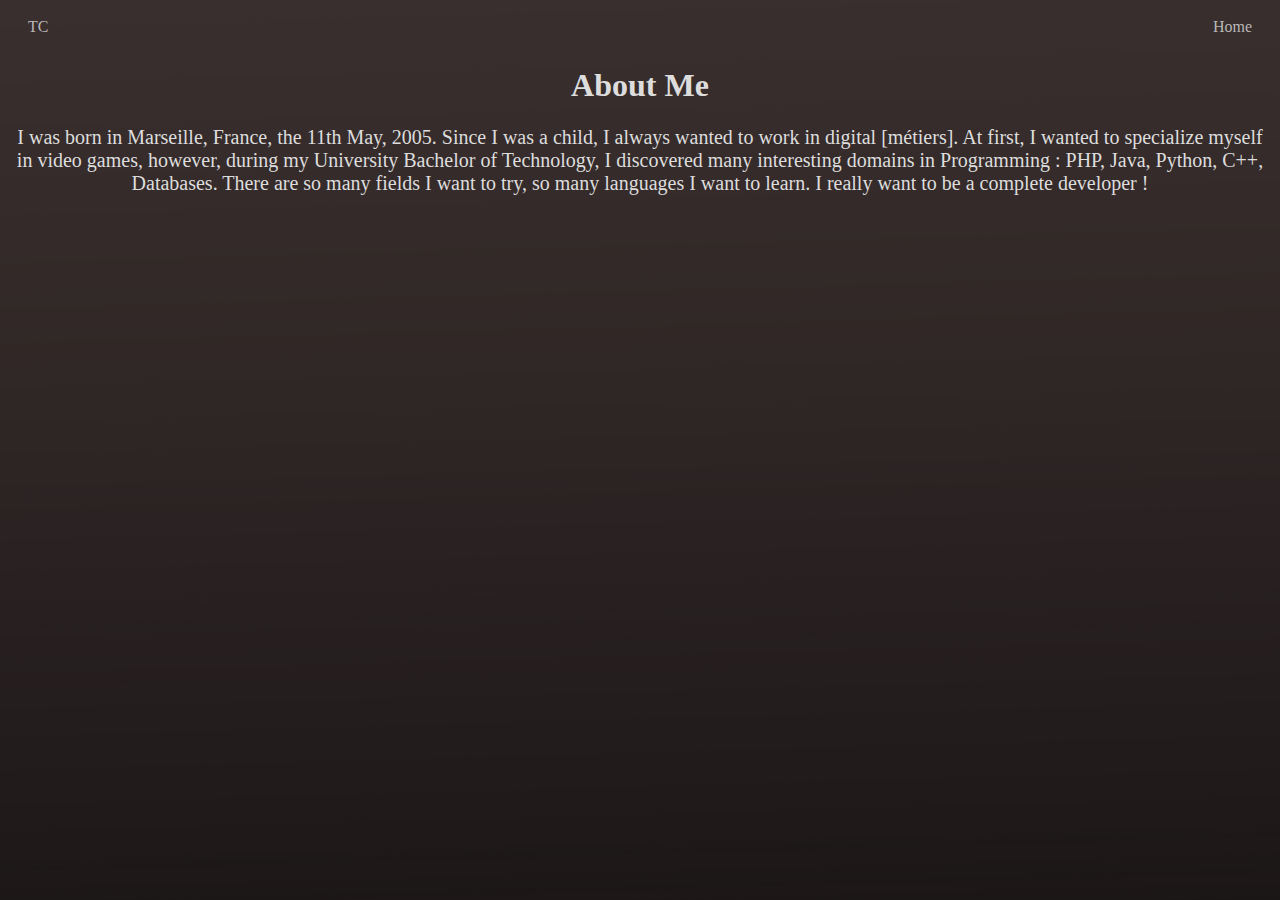
==== about.html @ 92aca05a "Ajout d'une page about, et d'informations dans index.html." ====
<!DOCTYPE html>
<html lang="en">
<head>
  <meta charset="utf-8">
  <meta name="viewport" content="width=device-width, initial-scale=1">
  <title>Cyril's Portfolio</title>
  <link rel="stylesheet" href="css/style.css">
  <meta name="description" content="A website made by Cyril T., studying Computer Sciences in AMU.">

</head>
<body>


<section class="navbar" id="navbar">
  <ul>
    <a href="index.html" class="left"><li>TC</li></a>
    <a href="index.html"><li>Home</li></a>

  </ul>

</section>

<h1>About Me </h1>
<p>I was born in Marseille, France, the 11th May, 2005.
Since I was a child, I always wanted to work in digital [métiers]. At first, I wanted to specialize myself in video
  games, however, during my University Bachelor of Technology, I discovered many interesting domains in Programming :
  PHP, Java, Python, C++, Databases. There are so many fields I want to try, so many languages I want to learn. I really
  want to be a complete developer !

</p>



</body>
</html>
---- css/style.css ----
.logo{
  height: 40px;
}

body{
  text-align: center;
  background: url("../img/background.jpg");
  background-size: cover;

}
hr{
  margin-right: 40px;
  margin-left: 40px;
}

.part{
  margin:8%
}

p, h1, h2, h3, h4{
  color: #DDDDDD;
}

p{
  font-size: calc(15px + 0.390625vw);
}



.description{
  margin-left: 10vw;
  margin-right: 10vw;
  text-align: justify;

}

.nom{
  display: flex;
  flex-direction: column;
  align-items: center;
  width: 100%;
  padding-bottom: 9%  ;
}

span{
  color: #DDDDDD;
  display: flex;
  flex-direction: column;

}

.big{
  font-size: 17vw;
  font-weight: bold;
}
.little{
  font-size: 3vw;
  text-align: right;
}


a li{
  color: #b8b7b7;
  transition: all 0.3s ease;

}


li:hover{
  color: white;
  font-size: 18px;
  text-decoration: underline;
}


.navbar {
  display: flex;
  justify-content: space-between;
  align-items: center;
  padding: 10px;


}





.navbar ul {
  display: flex;
  list-style: none;
  margin: 0;
  padding: 0;
  width: 100%;
}

.navbar ul a {
  text-decoration: none;

  margin: 0 10px;
}

footer ul a {
  text-decoration: none;
  margin: 0 10px;
  list-style: none;

}



.navbar ul .left {
  margin-right: auto;
}

.navbar ul li {
  display: inline-block;
}

.li:hover{
  font-size: 12px;
}


.project{
  border: 2px solid #DDDDDD;
  margin: 50px 200px;
  padding: 20px;
  border-radius: 10px;
}


button {
  background-color: #FFFFFF;
  border: 1px solid #222222;
  border-radius: 8px;
  box-sizing: border-box;
  color: #222222;
  cursor: pointer;
  display: inline-block;
  font-family: Circular,-apple-system,BlinkMacSystemFont,Roboto,"Helvetica Neue",sans-serif;
  font-size: 16px;
  font-weight: 600;
  line-height: 20px;
  margin: 0;
  outline: none;
  padding: 13px 23px;
  position: relative;
  text-align: center;
  text-decoration: none;
  touch-action: manipulation;
  transition: box-shadow .2s,-ms-transform .1s,-webkit-transform .1s,transform .1s;
  user-select: none;
  -webkit-user-select: none;
  width: auto;
}

button:focus-visible {
    box-shadow: #222222 0 0 0 2px, rgba(255, 255, 255, 0.8) 0 0 0 4px;
    transition: box-shadow .2s;
  }


button:active {
    background-color: #F7F7F7;
    border-color: #000000;
    transform: scale(.96);
  }

button:disabled {
    border-color: #DDDDDD;
    color: #DDDDDD;
    cursor: not-allowed;
    opacity: 1;
  }

button:hover{
  background-color: darkslategray;
  color: white;
}
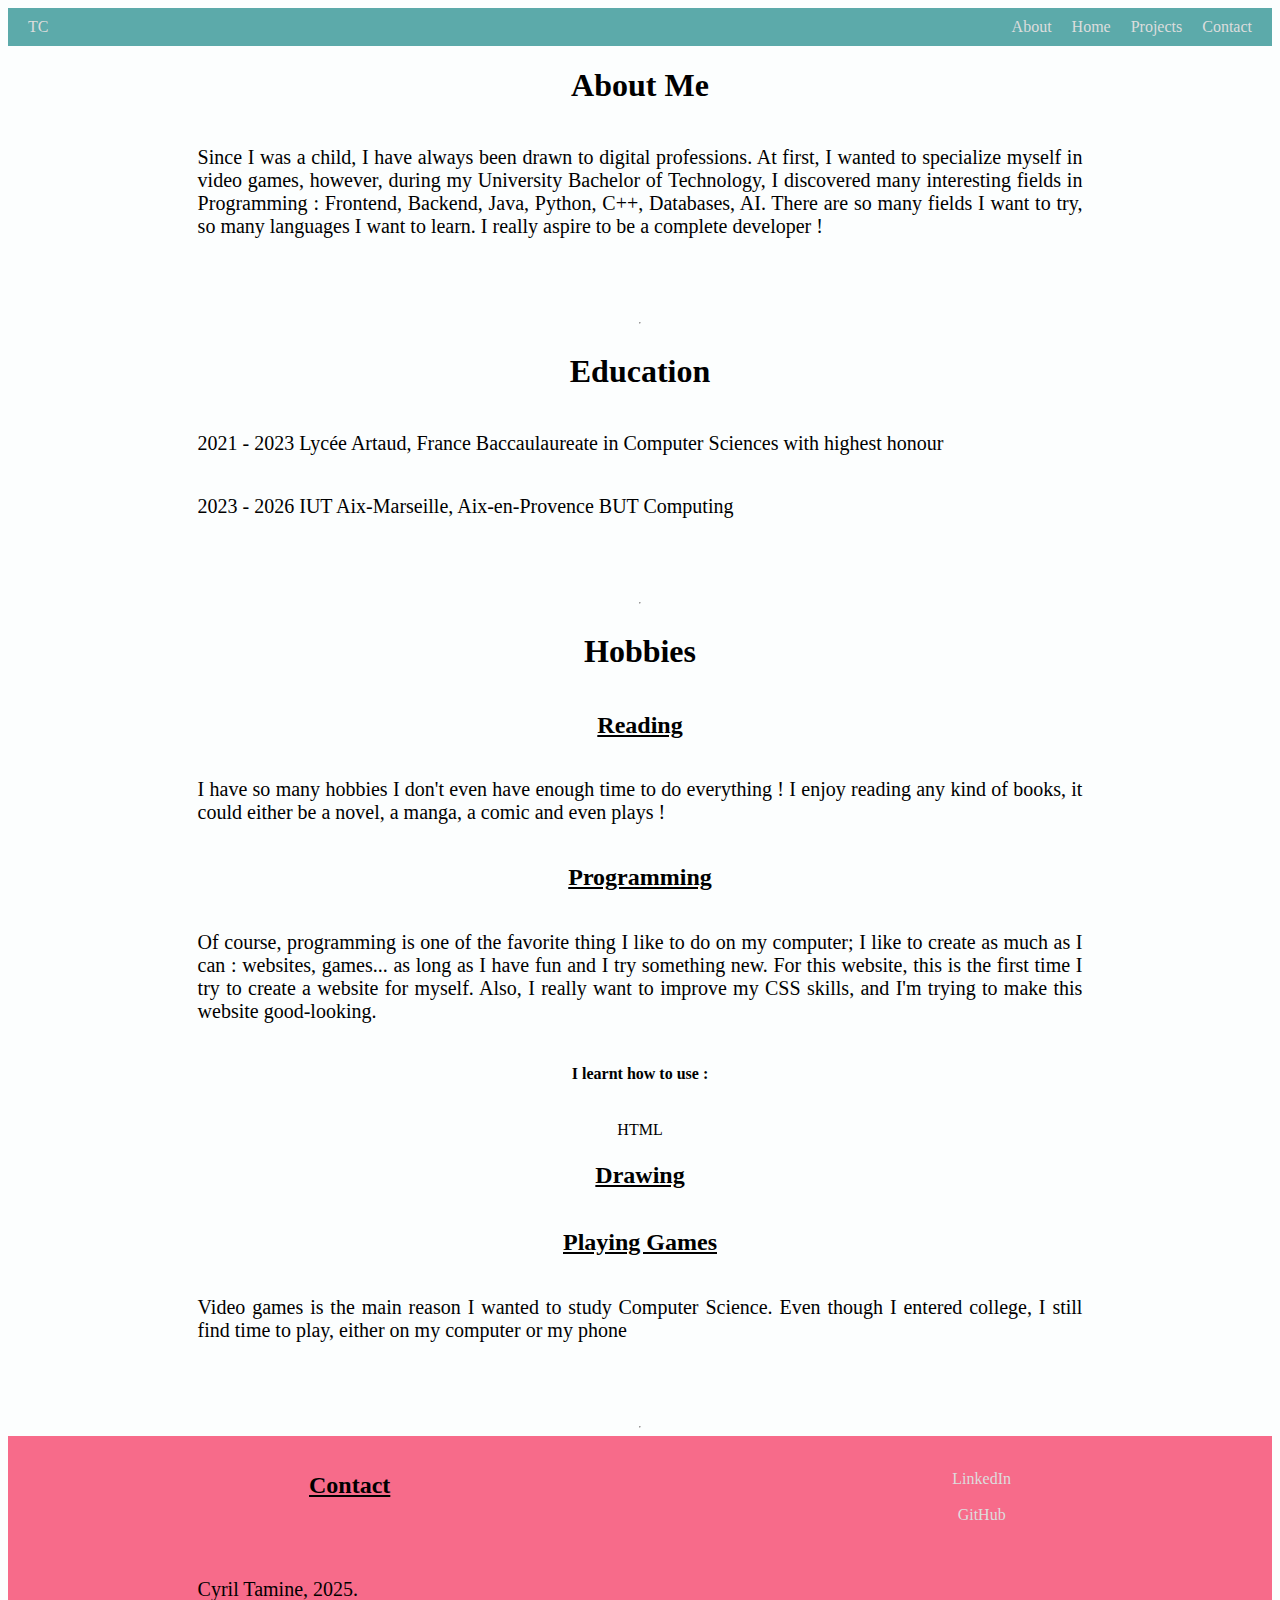
==== commit 4f57f41d: "Ajouts de toutes les pages, modification du CSS du footer et des projets." ====
--- a/about.html
+++ b/about.html
@@ -14,22 +14,92 @@
 <section class="navbar" id="navbar">
   <ul>
     <a href="index.html" class="left"><li>TC</li></a>
+    <a href="about.html"><li>About</li></a>
     <a href="index.html"><li>Home</li></a>
-
+    <a href="project.html"><li>Projects</li></a>
+    <a href="contact.html"><li>Contact</li></a>
   </ul>
 
 </section>
 
 <h1>About Me </h1>
-<p>I was born in Marseille, France, the 11th May, 2005.
-Since I was a child, I always wanted to work in digital [métiers]. At first, I wanted to specialize myself in video
-  games, however, during my University Bachelor of Technology, I discovered many interesting domains in Programming :
-  PHP, Java, Python, C++, Databases. There are so many fields I want to try, so many languages I want to learn. I really
-  want to be a complete developer !
+<p>
+Since I was a child, I have always been drawn to digital professions. At first, I wanted to specialize myself in video
+  games, however, during my University Bachelor of Technology, I discovered many interesting fields in Programming :
+  Frontend, Backend, Java, Python, C++, Databases, AI. There are so many fields I want to try, so many languages
+  I want to learn. I really aspire to be a complete developer !
 
 </p>
+<hr>
+
+<h1>Education</h1>
+<p>
+2021 - 2023
+  Lycée Artaud, France
+  Baccaulaureate in Computer Sciences
+  with highest honour
+</p>
+
+ <p>
+2023 - 2026
+   IUT Aix-Marseille, Aix-en-Provence
+   BUT Computing
+ </p>
+<hr>
+
+<h1>Hobbies</h1>
+<h2>Reading</h2>
+<p> I have so many hobbies I don't even have enough time to do everything ! I enjoy reading any kind of books, it
+could either be a novel, a manga, a comic and even plays !
+</p>
+
+<h2>Programming</h2>
+<p>Of course, programming is one of the favorite thing I like to do on my computer; I like to create as
+much as I can : websites, games... as long as I have fun and I try something new. For this website, this is the
+first time I try to create a website for myself. Also, I really want to improve my CSS skills, and I'm trying to make
+this website good-looking.</p>
+
+<h4>I learnt how to use : </h4>
+<section class="roller">
+<span id="rolltext">
+  HTML <br>
+  CSS <br>
+  PHP <br>
+  JavaScript <br>
+  Java <br>
+  SQL <br>
+  C++ <br>
+  Python <br>
+
+</span>
+</section>
 
 
+<h2>Drawing</h2>
+
+<h2>Playing Games</h2>
+<p>Video games is the main reason I wanted to study Computer Science. Even though I entered college, I still find time
+to play, either on my computer or my phone</p>
+
+<hr>
+
+<footer>
+  <section class="info">
+    <ul>
+      <h2>Contact</h2>
+  
+    </ul>
+  
+    <ul>
+      <a href="https://www.linkedin.com/in/cyril-tamine-9068642b4/"><li>LinkedIn </li></a>
+      <a href="https://github.com/Xanooo"><li>GitHub</li></a>
+    </ul>
+    </section>
+
+  <p>Cyril Tamine, 2025.</p>
+
+
+</footer>
 
 </body>
 </html>
--- a/css/style.css
+++ b/css/style.css
@@ -1,16 +1,28 @@
-.logo{
-  height: 40px;
+html{
+  scroll-behavior: smooth;
 }
 
 body{
   text-align: center;
-  background: url("../img/background.jpg");
-  background-size: cover;
-
-}
+  background: #fcfefe;
+  color: #000;
+  height: 100%;
+  display: flex;
+  flex-direction: column;
+
+}
+
 hr{
-  margin-right: 40px;
-  margin-left: 40px;
+  top: 0.8em;
+  margin-top: 5vw;
+  animation:         thread 8s infinite;
+}
+
+@keyframes thread {
+  0%   { width: 90%; }
+  50%  { width: 90%; }
+  80%  { width: 0; }
+  100% { width: 90%; }
 }
 
 .part{
@@ -18,13 +30,27 @@
 }
 
 p, h1, h2, h3, h4{
-  color: #DDDDDD;
+  color: #000000;
+}
+
+h2{
+text-decoration: underline
+}
+
+h3{
+  font-size: 2vw;
 }
 
 p{
   font-size: calc(15px + 0.390625vw);
-}
-
+  text-align: justify;
+  margin-left: 15%;
+  margin-right: 15%;
+}
+
+a{
+color: black;
+}
 
 
 .description{
@@ -39,28 +65,33 @@
   flex-direction: column;
   align-items: center;
   width: 100%;
-  padding-bottom: 9%  ;
-}
-
-span{
+  background-color: #e3fafa;
+}
+
+span {
+  color: #000000;
+  display: flex;
+  flex-direction: column;
+
+}
+
+.big{
+  font-size: 23vw;
+  font-weight: bold;
+  }
+
+.little{
+  font-size: 5vw;
+
+}
+
+.dev{
+  font-size: 4vw;
+}
+
+
+a li{
   color: #DDDDDD;
-  display: flex;
-  flex-direction: column;
-
-}
-
-.big{
-  font-size: 17vw;
-  font-weight: bold;
-}
-.little{
-  font-size: 3vw;
-  text-align: right;
-}
-
-
-a li{
-  color: #b8b7b7;
   transition: all 0.3s ease;
 
 }
@@ -74,11 +105,12 @@
 
 
 .navbar {
+  background-color: #5caaaa;
   display: flex;
   justify-content: space-between;
   align-items: center;
   padding: 10px;
-
+  scroll-behavior: smooth;
 
 }
 
@@ -100,6 +132,12 @@
   margin: 0 10px;
 }
 
+footer{
+  background-color: #f76b8a;
+  height: 100%;
+}
+
+
 footer ul a {
   text-decoration: none;
   margin: 0 10px;
@@ -108,7 +146,6 @@
 }
 
 
-
 .navbar ul .left {
   margin-right: auto;
 }
@@ -120,15 +157,6 @@
 .li:hover{
   font-size: 12px;
 }
-
-
-.project{
-  border: 2px solid #DDDDDD;
-  margin: 50px 200px;
-  padding: 20px;
-  border-radius: 10px;
-}
-
 
 button {
   background-color: #FFFFFF;
@@ -138,43 +166,78 @@
   color: #222222;
   cursor: pointer;
   display: inline-block;
-  font-family: Circular,-apple-system,BlinkMacSystemFont,Roboto,"Helvetica Neue",sans-serif;
   font-size: 16px;
   font-weight: 600;
-  line-height: 20px;
-  margin: 0;
   outline: none;
   padding: 13px 23px;
+  text-align: center;
+  transition: all 0.3s ease;
+}
+
+
+button:hover{
+  font-size: 20px;
+}
+
+
+
+.roller{
+  height: 3vw;
+  line-height: 4vw;
   position: relative;
+  overflow: hidden;
+  width: 100%;
+  display: flex;
+  justify-content: center;
+  align-items: center;
+}
+
+
+.roller #rolltext {
+  position: absolute;
+  top: 0;
+  animation: slide 8s infinite;
+}
+
+@keyframes slide {
+  0%{
+    top:0;
+  }
+  12.5%{
+    top: -4rem;
+  }
+  25%{
+    top: -8rem;
+  }
+  37.5%{
+    top: -12rem;
+  }
+  50%{
+    top: -16rem;
+}
+  62.5%{
+    top: -20rem;
+  }
+  75%{
+    top: -24rem;
+  }
+  87.5%{
+    top: -28rem;
+  }
+  100%{
+    top: -32rem;
+  }
+
+
+}
+
+.info {
+display: flex;
+flex-direction : row;
+justify-content: space-around;
+
+}
+
+.signature{
   text-align: center;
-  text-decoration: none;
-  touch-action: manipulation;
-  transition: box-shadow .2s,-ms-transform .1s,-webkit-transform .1s,transform .1s;
-  user-select: none;
-  -webkit-user-select: none;
-  width: auto;
-}
-
-button:focus-visible {
-    box-shadow: #222222 0 0 0 2px, rgba(255, 255, 255, 0.8) 0 0 0 4px;
-    transition: box-shadow .2s;
-  }
-
-
-button:active {
-    background-color: #F7F7F7;
-    border-color: #000000;
-    transform: scale(.96);
-  }
-
-button:disabled {
-    border-color: #DDDDDD;
-    color: #DDDDDD;
-    cursor: not-allowed;
-    opacity: 1;
-  }
-
-button:hover{
-  background-color: darkslategray;
-  color: white;
-}
+}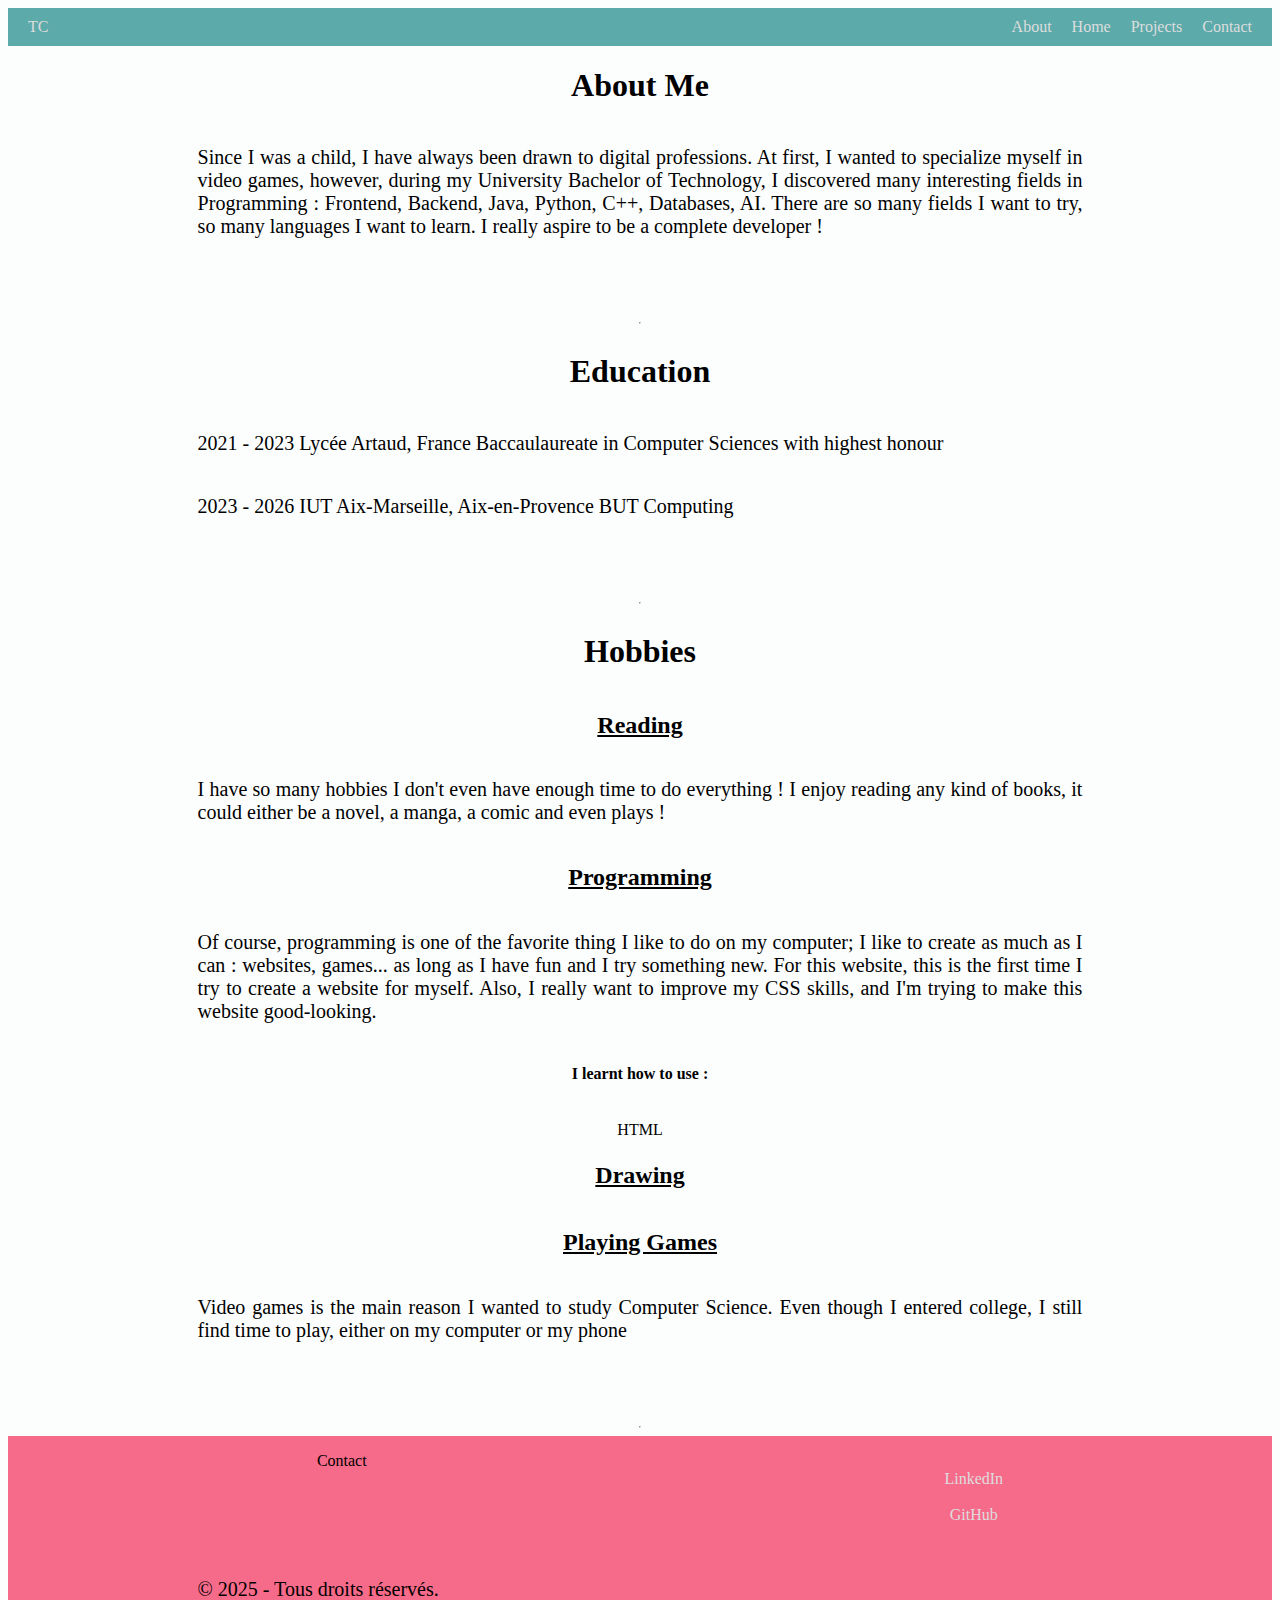
==== commit 0ceaea78: "Changement de la signature." ====
--- a/about.html
+++ b/about.html
@@ -86,17 +86,18 @@
 <footer>
   <section class="info">
     <ul>
-      <h2>Contact</h2>
-  
+      Contact
+
     </ul>
-  
+
     <ul>
       <a href="https://www.linkedin.com/in/cyril-tamine-9068642b4/"><li>LinkedIn </li></a>
       <a href="https://github.com/Xanooo"><li>GitHub</li></a>
     </ul>
     </section>
 
-  <p>Cyril Tamine, 2025.</p>
+  <p>© 2025 - Tous droits réservés.
+  </p>
 
 
 </footer>
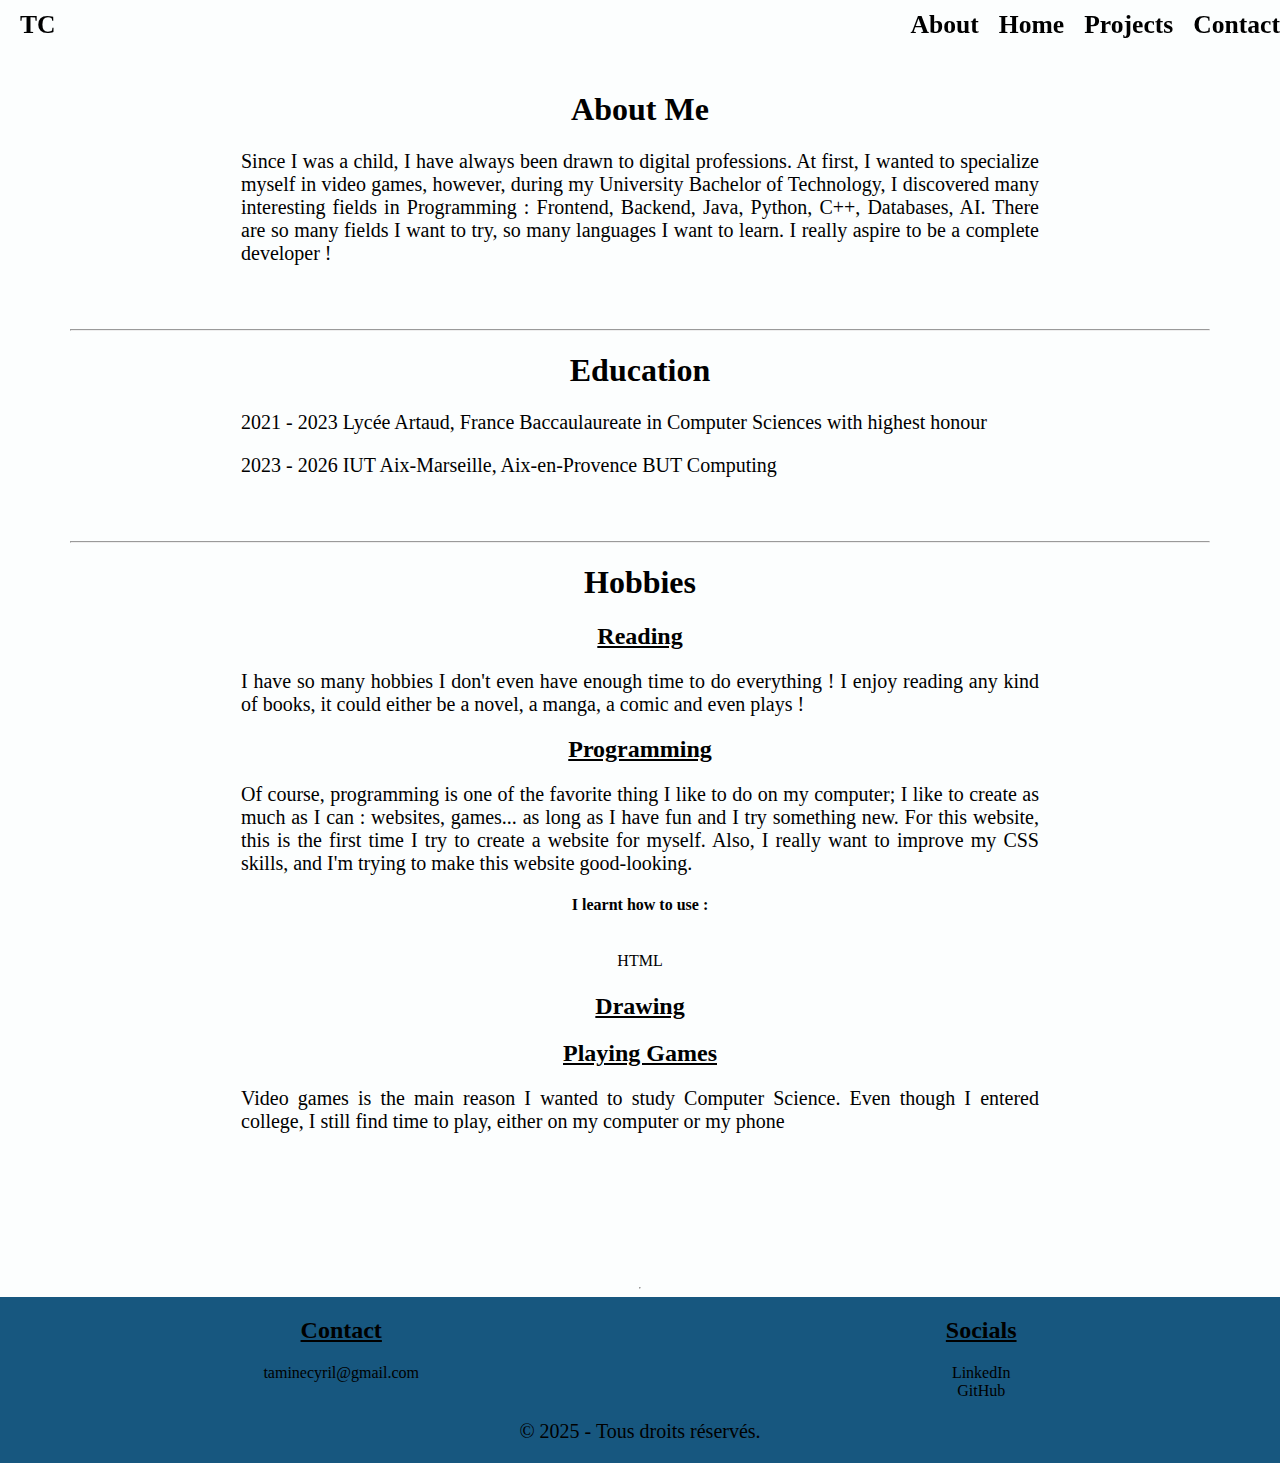
==== commit eec188d9: "Refonte du site et de sa page d'accueil." ====
--- a/about.html
+++ b/about.html
@@ -5,6 +5,7 @@
   <meta name="viewport" content="width=device-width, initial-scale=1">
   <title>Cyril's Portfolio</title>
   <link rel="stylesheet" href="css/style.css">
+  <link rel="stylesheet" href="css/layout.css">
   <meta name="description" content="A website made by Cyril T., studying Computer Sciences in AMU.">
 
 </head>
@@ -22,6 +23,7 @@
 
 </section>
 
+<section class="content">
 <h1>About Me </h1>
 <p>
 Since I was a child, I have always been drawn to digital professions. At first, I wanted to specialize myself in video
@@ -80,27 +82,25 @@
 <h2>Playing Games</h2>
 <p>Video games is the main reason I wanted to study Computer Science. Even though I entered college, I still find time
 to play, either on my computer or my phone</p>
+</section>
 
 <hr>
 
 <footer>
-  <section class="info">
-    <ul>
-      Contact
-
-    </ul>
-
-    <ul>
+  <section class="en-bas">
+    <section class="contact">
+      <h2>Contact</h2>
+      <a href="mailto:taminecyril@gmail.com"><li>taminecyril@gmail.com</li></a>
+    </section>
+    <section class="social">
+      <h2>Socials</h2>
       <a href="https://www.linkedin.com/in/cyril-tamine-9068642b4/"><li>LinkedIn </li></a>
       <a href="https://github.com/Xanooo"><li>GitHub</li></a>
-    </ul>
     </section>
+  </section>
 
-  <p>© 2025 - Tous droits réservés.
-  </p>
-
+  <p class="signature">© 2025 - Tous droits réservés.</p>
 
 </footer>
-
 </body>
 </html>
--- a/css/style.css
+++ b/css/style.css
@@ -1,22 +1,4 @@
-html{
-  scroll-behavior: smooth;
-}
 
-body{
-  text-align: center;
-  background: #fcfefe;
-  color: #000;
-  height: 100%;
-  display: flex;
-  flex-direction: column;
-
-}
-
-hr{
-  top: 0.8em;
-  margin-top: 5vw;
-  animation:         thread 8s infinite;
-}
 
 @keyframes thread {
   0%   { width: 90%; }
@@ -25,32 +7,9 @@
   100% { width: 90%; }
 }
 
-.part{
-  margin:8%
-}
 
-p, h1, h2, h3, h4{
-  color: #000000;
-}
 
-h2{
-text-decoration: underline
-}
 
-h3{
-  font-size: 2vw;
-}
-
-p{
-  font-size: calc(15px + 0.390625vw);
-  text-align: justify;
-  margin-left: 15%;
-  margin-right: 15%;
-}
-
-a{
-color: black;
-}
 
 
 .description{
@@ -60,124 +19,16 @@
 
 }
 
-.nom{
-  display: flex;
-  flex-direction: column;
-  align-items: center;
-  width: 100%;
-  background-color: #e3fafa;
-}
-
-span {
-  color: #000000;
-  display: flex;
-  flex-direction: column;
-
-}
-
-.big{
-  font-size: 23vw;
-  font-weight: bold;
-  }
-
-.little{
-  font-size: 5vw;
-
-}
 
 .dev{
   font-size: 4vw;
 }
 
 
-a li{
-  color: #DDDDDD;
-  transition: all 0.3s ease;
-
-}
-
-
-li:hover{
-  color: white;
-  font-size: 18px;
-  text-decoration: underline;
-}
-
-
-.navbar {
-  background-color: #5caaaa;
-  display: flex;
-  justify-content: space-between;
-  align-items: center;
-  padding: 10px;
-  scroll-behavior: smooth;
-
-}
-
-
-
-
-
-.navbar ul {
-  display: flex;
-  list-style: none;
-  margin: 0;
-  padding: 0;
-  width: 100%;
-}
-
-.navbar ul a {
-  text-decoration: none;
-
-  margin: 0 10px;
-}
-
-footer{
-  background-color: #f76b8a;
-  height: 100%;
-}
-
-
-footer ul a {
-  text-decoration: none;
-  margin: 0 10px;
-  list-style: none;
-
-}
-
-
-.navbar ul .left {
-  margin-right: auto;
-}
-
-.navbar ul li {
-  display: inline-block;
-}
-
 .li:hover{
   font-size: 12px;
 }
 
-button {
-  background-color: #FFFFFF;
-  border: 1px solid #222222;
-  border-radius: 8px;
-  box-sizing: border-box;
-  color: #222222;
-  cursor: pointer;
-  display: inline-block;
-  font-size: 16px;
-  font-weight: 600;
-  outline: none;
-  padding: 13px 23px;
-  text-align: center;
-  transition: all 0.3s ease;
-}
-
-
-button:hover{
-  font-size: 20px;
-}
 
 
 
@@ -240,4 +91,64 @@
 
 .signature{
   text-align: center;
-}+}
+
+form {
+  max-width: 400px;
+  margin: auto;
+}
+
+label {
+  display: block;
+  margin: 10px 0 5px;
+}
+
+input, textarea {
+  width: 100%;
+  background-color: #e6e6e8;
+  padding: 10px;
+  margin-bottom: 15px;
+  border: 1px solid #ccc;
+  border-radius: 5px;
+}
+
+
+.en-bas{
+  display: flex;
+  flex-direction: row;
+  justify-content: space-around;
+
+}
+
+.contact{
+  display: flex;
+  flex-direction: column;
+
+}
+
+.social{
+  display: flex;
+  flex-direction: column;
+  list-style-type: none;
+}
+
+
+.en-bas a li{
+  list-style-type: none;
+  text-decoration: none;
+
+}
+
+.en-bas a {
+  text-decoration: none;
+}
+
+.en-bas a li:hover{
+  color: #afafaf;
+  transition: 0.3s ease all;
+  font-size: 1.1vw;
+}
+
+textarea{
+  resize: vertical;
+}
--- a/css/layout.css
+++ b/css/layout.css
@@ -0,0 +1,139 @@
+html{
+  scroll-behavior: smooth;
+}
+
+body{
+  text-align: center;
+  background: #fcfefe;
+  color: #000;
+  height: 100%;
+  display: flex;
+  flex-direction: column;
+  margin: 0;
+
+
+}
+
+hr{
+  top: 0.8em;
+  margin-top: 5vw;
+  animation:         thread 8s infinite;
+}
+
+
+p, h1, h2, h3, h4{
+  color: #000000;
+}
+
+
+h2{
+  text-decoration: underline
+}
+
+h3{
+  font-size: 2vw;
+}
+
+span {
+  color: #000000;
+  display: flex;
+  flex-direction: column;
+
+}
+
+
+footer{
+  background-color: #17577f;
+  height: 100%;
+}
+
+
+footer ul a {
+  text-decoration: none;
+  margin: 0 10px;
+  list-style: none;
+
+}
+
+
+.content{
+  padding:70px;
+}
+
+.navbar {
+  position: fixed;
+  display: flex;
+  justify-content: space-between;
+  align-items: center;
+  padding: 10px;
+  top: 0;
+  width: 100%;
+}
+
+
+.navbar a li{
+  color: #000000;
+  transition: all 0.3s ease;
+  font-size: 2vw;
+  font-weight: bold;
+}
+
+.navbar a li:hover{
+  color: #dddddd;
+
+}
+
+
+.navbar ul {
+  display: flex;
+  list-style: none;
+  margin: 0;
+  padding: 0;
+  width: 100%;
+}
+
+.navbar ul a {
+  text-decoration: none;
+
+  margin: 0 10px;
+}
+
+
+
+.navbar ul .left {
+  margin-right: auto;
+}
+
+
+p{
+  font-size: calc(15px + 0.390625vw);
+  text-align: justify;
+  margin-left: 15%;
+  margin-right: 15%;
+}
+
+a{
+  color: black;
+}
+
+button {
+  background-color: #FFFFFF;
+  border: 1px solid #222222;
+  border-radius: 8px;
+  box-sizing: border-box;
+  color: #222222;
+  cursor: pointer;
+  display: inline-block;
+  font-size: 16px;
+  font-weight: 600;
+  outline: none;
+  padding: 13px 23px;
+  text-align: center;
+  transition: all 0.3s ease;
+}
+
+
+button:hover{
+  font-size: 20px;
+}
+
